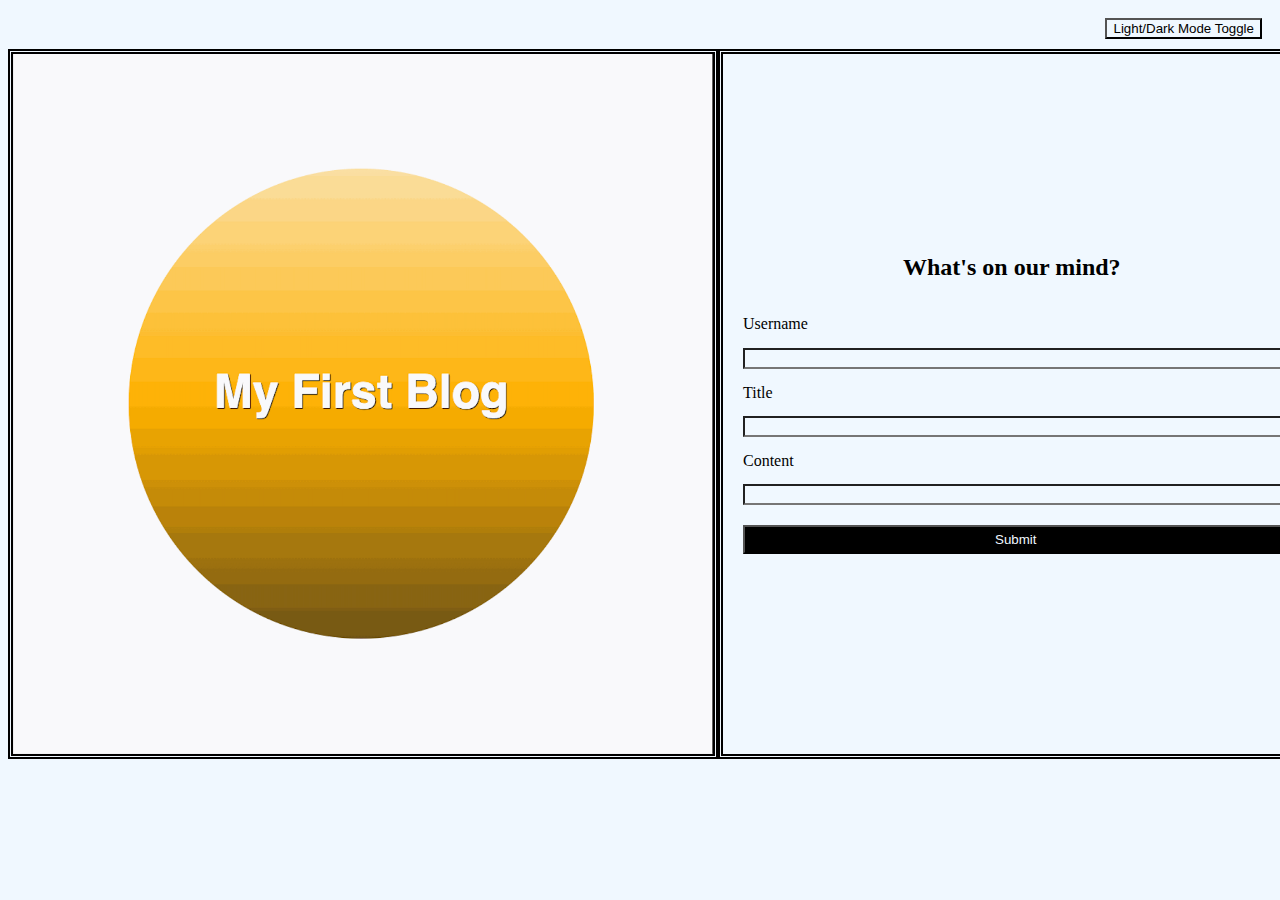
==== index.html @ 8565db99 "Added blog page png" ====
<!DOCTYPE html>
<html lang="en">
<head>
    <meta charset="UTF-8">
    <meta name="viewport" content="width=device-width, initial-scale=1.0">
    <link rel="stylesheet" href="./assets/css/styles.css">
    <link rel="stylesheet" href="./assets/css/form.css">
    <title>Personal Blog</title>
</head>
<body>
    <header>
        <button id="light-dark-mode-toggle">Light/Dark Mode Toggle</button>
    </header>
    <main>
        <section id="section1" class="two-lines">
            <img src="./bloghwimg.png" id="scale-down-png"/>
            <!-- <div>Add design Here</div> -->
        </section>
        <section id="section2" class="two-lines">
            <h2 id="question">What's on our mind?</h2>
            <label for="username">Username</label>
            <input type="text" username="username" required minlength="3">

            <label for="title">Title</label>
            <input type="text" username="title" required minlength="3">
            
            <label for="content" id="content-box-styling">Content</label>
            <input type="text" id="content-box" username="content" required minlength="3">
            
            <button id="submit-button-style">Submit</button>
        </section>
    </main>

    <script src="./assets/js/logic.js"></script>
    <script src="./assets/js/form.js"></script>
</body>
</html>
---- assets/css/styles.css ----
* {
    background-color: aliceblue;
    box-sizing: border-box

}

html {
    /* width: 1091px; */
    height: 800px;
}

body {
    /* width: 1091px; */
    height: 800px;
}

header {
    /* width: 1091px; */
    display: flex;
    justify-content: flex-end;
    /* justify-content: space-between; */
    padding: 10px;
    border-bottom: 10px;
    
}
main {
    /* width: 1091px; */
    display: flex;
    position: relative;
    /* top: 10%; */
    /* left: 10%; */
    
}

#content-box {
    
}

/* DEBUG: why won't this button show up at the right most corner of the page */
#light-dark-mode-toggle {
    position: relative;
    right: 0px;
    
  
}

#section1 {
    /* width: 545.5px; */
    display: flex;
    flex-direction: column;
    /* justify-content: space-between */
}

#section2 {
    /* width: 545.5px; */
    /* flex-wrap: wrap; */
    display: flex;
    flex-direction: column;
    justify-content: space-between;
    padding: 50px 20px;

    /* padding: 40px; */
    /* margin-right: 0px; */
    
}

label {
    /* display: block; */
    display: flex;
    flex-direction: column;
    margin: 10px 0px 10px 0px;
}

.two-lines {
    /* border: 3px solid black; */
    /* padding: 10px;   */
    /* margin: 3px; */
    border: thick double black;

}

#submit-button-style {
    display: flex;
    flex-direction: column;
    color: aliceblue;
    background-color: black;
    /* width: fit-content; */
    justify-self: center;
    align-self: center;
    margin: 15px 0px 10px 0px;
    padding: 5px 250px;
    margin-bottom: 150px;

}

#question {
    width: fit-content;
    position: relative;
    left: 160px;
    margin-top: 150px;
}

#content-box-styling {
    /* figure out how to extend the height of the box */
}

#scale-down-png {
    height: 700px;
    width: 700px;
}
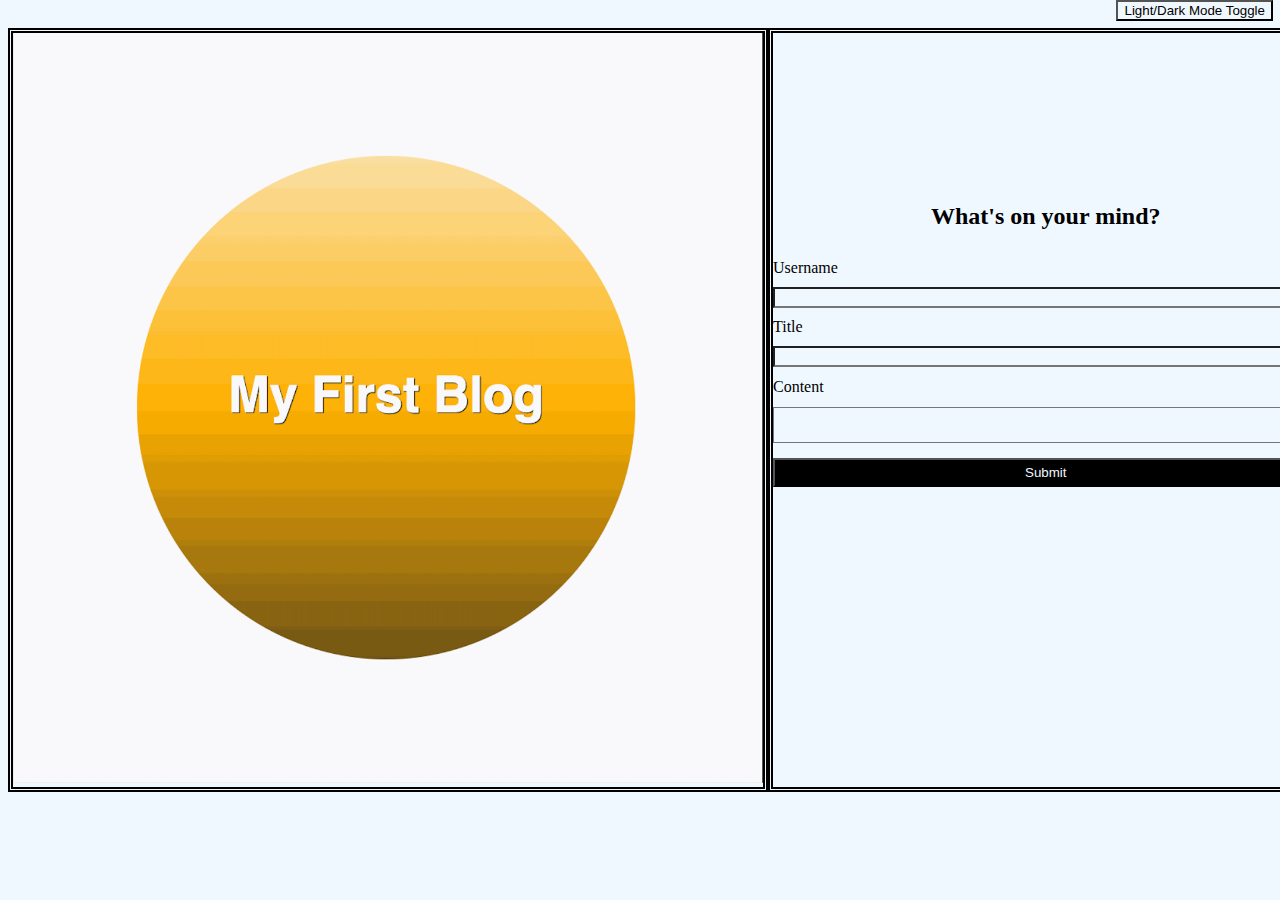
==== commit 82b384ec: "Working through adding the user input to be store in local storage by first creating variables that " ====
--- a/index.html
+++ b/index.html
@@ -9,29 +9,36 @@
 </head>
 <body>
     <header>
-        <button id="light-dark-mode-toggle">Light/Dark Mode Toggle</button>
+        <button type="checkbox" id="light-dark-mode-toggle">Light/Dark Mode Toggle</button>
+        
     </header>
     <main>
-        <section id="section1" class="two-lines">
-            <img src="./bloghwimg.png" id="scale-down-png"/>
-            <!-- <div>Add design Here</div> -->
-        </section>
-        <section id="section2" class="two-lines">
-            <h2 id="question">What's on our mind?</h2>
-            <label for="username">Username</label>
-            <input type="text" username="username" required minlength="3">
+        <div class="container">
+            <section id="section1" class="two-lines">
+                <img src="./bloghwimg.png" id="scale-down-png"/>
+                <!-- <div>Add design Here</div> -->
+            </section>
+        </div>
+            <section id="section2" class="two-lines">
+                <h2 id="question">What's on your mind?</h2>
+                <label for="username">Username</label>
+                <input type="text" username="username" required minlength="3">
+    
+                <label for="title">Title</label>
+                <input type="text" username="title" required minlength="3">
+                
+                <label for="content" id="content-box-styling">Content</label>
+                <textarea type="text" id="content-box" username="content" required minlength="3"></textarea>
+                
+                <button id="submit-button-style">Submit</button>
+            </section>
+            <script src="./assets/js/logic.js"></script>
+        <script src="./assets/js/form.js"></script>
+        </main>
+        
+    </body>
+    
 
-            <label for="title">Title</label>
-            <input type="text" username="title" required minlength="3">
-            
-            <label for="content" id="content-box-styling">Content</label>
-            <input type="text" id="content-box" username="content" required minlength="3">
-            
-            <button id="submit-button-style">Submit</button>
-        </section>
-    </main>
-
-    <script src="./assets/js/logic.js"></script>
-    <script src="./assets/js/form.js"></script>
-</body>
+    
+        
 </html>--- a/assets/css/styles.css
+++ b/assets/css/styles.css
@@ -5,28 +5,24 @@
 }
 
 html {
-    /* width: 1091px; */
-    height: 800px;
+
 }
 
 body {
-    /* width: 1091px; */
-    height: 800px;
+ /* display: flex;
+ flex-direction: column; */
 }
 
 header {
-    /* width: 1091px; */
     display: flex;
     justify-content: flex-end;
-    /* justify-content: space-between; */
     padding: 10px;
-    border-bottom: 10px;
+    border-bottom: 20px;
     
 }
 main {
-    /* width: 1091px; */
     display: flex;
-    position: relative;
+    /* position: relative; */
     /* top: 10%; */
     /* left: 10%; */
     
@@ -38,43 +34,61 @@
 
 /* DEBUG: why won't this button show up at the right most corner of the page */
 #light-dark-mode-toggle {
-    position: relative;
-    right: 0px;
-    
+    position: absolute;
+    top: 0px;
+    right: 7px;
   
+}
+
+.container {
+    background-color: aliceblue;
+    color: #222;
+}
+
+#light-dark-mode-toggle::after {
+
+}
+
+.dark {
+    background-color: #222;
+    color: white;
+}
+
+.light {
+    background-color: white;
+    color: #222;
 }
 
 #section1 {
     /* width: 545.5px; */
-    display: flex;
-    flex-direction: column;
-    /* justify-content: space-between */
+
+
+    /* display: flex;
+    flex-direction: column; */
 }
 
 #section2 {
-    /* width: 545.5px; */
-    /* flex-wrap: wrap; */
     display: flex;
     flex-direction: column;
-    justify-content: space-between;
-    padding: 50px 20px;
+    justify-content: center;
+    align-content: center;
+    width: 100%;
 
-    /* padding: 40px; */
+    /* justify-content: space-between; */
+    /* align-items: center; */
+    /* padding: 50px 20px; */
     /* margin-right: 0px; */
     
 }
 
 label {
-    /* display: block; */
     display: flex;
     flex-direction: column;
     margin: 10px 0px 10px 0px;
+    
 }
 
 .two-lines {
-    /* border: 3px solid black; */
-    /* padding: 10px;   */
-    /* margin: 3px; */
     border: thick double black;
 
 }
@@ -95,16 +109,21 @@
 
 #question {
     width: fit-content;
-    position: relative;
+    align-self: center;
+    /* justify-self: ; */
+
+    /* Worked before */
+    /* position: relative;
     left: 160px;
-    margin-top: 150px;
+    margin-top: 150px; */
 }
 
 #content-box-styling {
+    line-height: 20px;
     /* figure out how to extend the height of the box */
 }
 
 #scale-down-png {
-    height: 700px;
-    width: 700px;
+    height: 750px;
+    width: 750px;
 }--- a/assets/css/form.css
+++ b/assets/css/form.css
@@ -0,0 +1,5 @@
+* {
+    background-color: aliceblue;
+    
+}
+
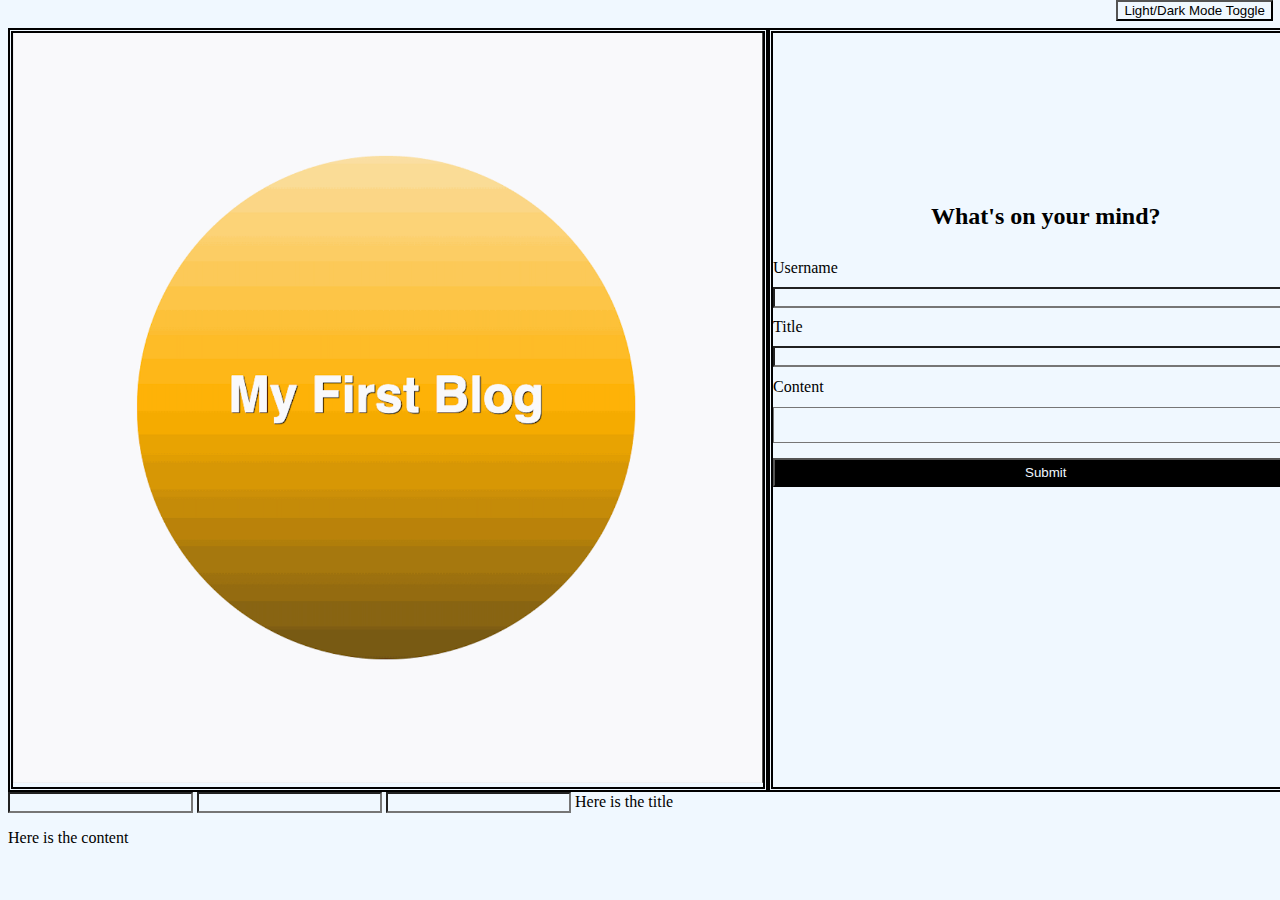
==== commit 31801901: "adding user input to local storage/debugging" ====
--- a/index.html
+++ b/index.html
@@ -21,15 +21,27 @@
         </div>
             <section id="section2" class="two-lines">
                 <h2 id="question">What's on your mind?</h2>
-                <label for="username">Username</label>
-                <input type="text" username="username" required minlength="3">
+                <form id="section2">
+                    <label for="username">Username</label>
+                    <input type="text" id="username" required minlength="3">
+                    
+                    <label for="title">Title</label>
+                    <input type="text" id="blog-title">
+
+                    <!-- HELP! -->
+                    <label for="content" id="content-box-styling">Content</label>
+                    <textarea <input type="text" id="blog-post-content content-box" required minlength="3"> </textarea>
+                    </div>
+                </form>
+
+                <!-- <label for="username">Username</label> -->
+                <!-- <input type="text" username="username" > -->
     
-                <label for="title">Title</label>
-                <input type="text" username="title" required minlength="3">
+                <!-- <label for="title">Title</label> -->
+                <!-- <input type="text" username="title" required minlength="3"> -->
                 
-                <label for="content" id="content-box-styling">Content</label>
-                <textarea type="text" id="content-box" username="content" required minlength="3"></textarea>
-                
+                <!-- <label for="content" id="content-box-styling">Content</label> -->
+                <!-- <textarea type="text" id="content-box" username="content" required minlength="3"></textarea> -->
                 <button id="submit-button-style">Submit</button>
             </section>
             <script src="./assets/js/logic.js"></script>
@@ -37,8 +49,15 @@
         </main>
         
     </body>
-    
-
-    
+    <!--  -->
+    <form>
+        <input type="text" id="username">
+        <input type="text" id="blog-title">
+        <input type="text" id="blog-post-content">
+            Here is the title
+            <p>Here is the content</p>
+        </div>
+    </form>
+    <!--  -->
         
 </html>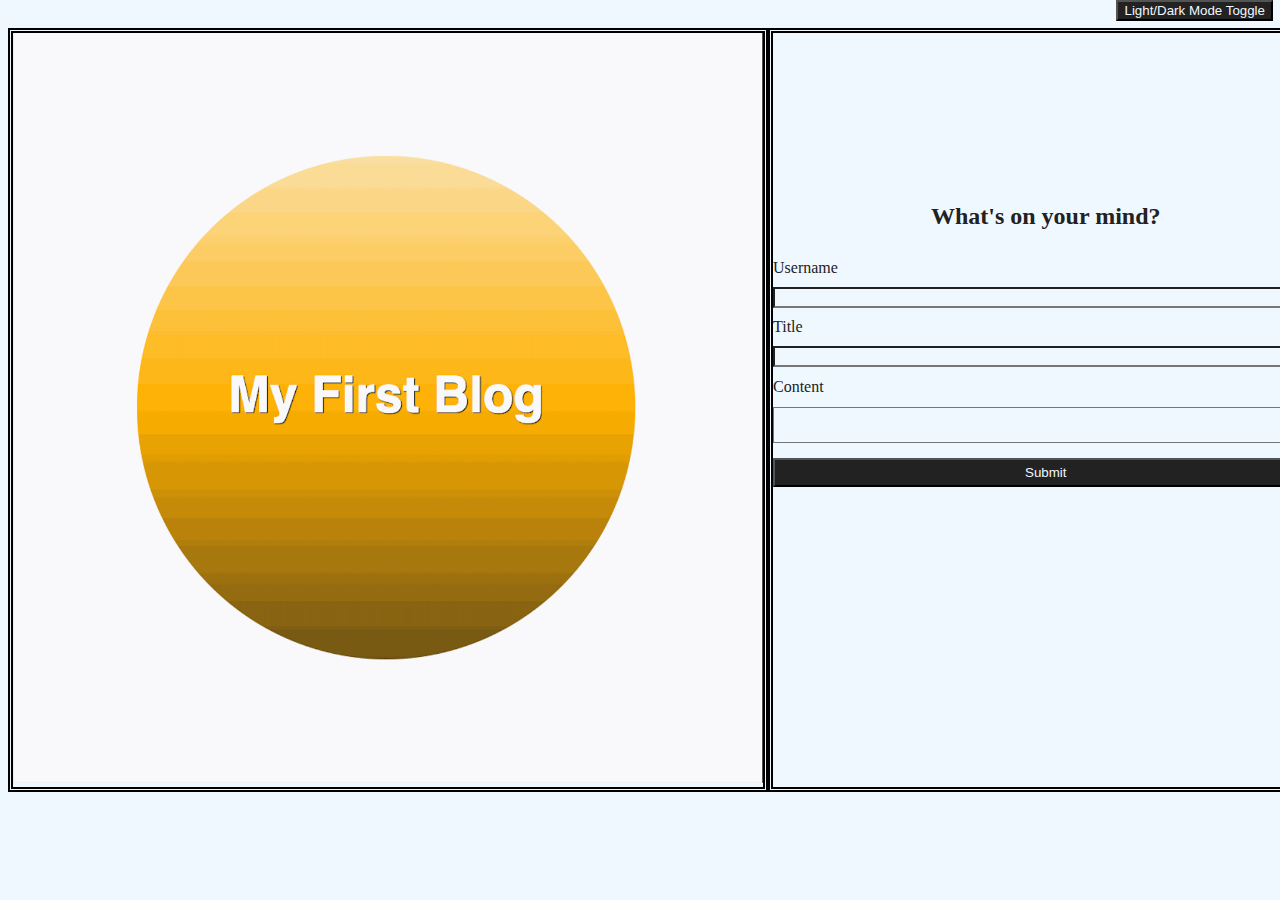
==== commit fb5f5220: "Created an alert for when user doesn't fully fill out the blog entry form before clicking submit" ====
--- a/index.html
+++ b/index.html
@@ -5,6 +5,8 @@
     <meta name="viewport" content="width=device-width, initial-scale=1.0">
     <link rel="stylesheet" href="./assets/css/styles.css">
     <link rel="stylesheet" href="./assets/css/form.css">
+    <a href="./blog.html"></a>  
+    <!-- ideally should link to the blog page -->
     <title>Personal Blog</title>
 </head>
 <body>
@@ -16,48 +18,27 @@
         <div class="container">
             <section id="section1" class="two-lines">
                 <img src="./bloghwimg.png" id="scale-down-png"/>
-                <!-- <div>Add design Here</div> -->
             </section>
         </div>
-            <section id="section2" class="two-lines">
+            <section id="section2" class="two-lines container">
                 <h2 id="question">What's on your mind?</h2>
                 <form id="section2">
                     <label for="username">Username</label>
                     <input type="text" id="username" required minlength="3">
                     
-                    <label for="title">Title</label>
+                    <label for="blog-title">Title</label>
                     <input type="text" id="blog-title">
 
-                    <!-- HELP! -->
-                    <label for="content" id="content-box-styling">Content</label>
-                    <textarea <input type="text" id="blog-post-content content-box" required minlength="3"> </textarea>
+                    <label for="blog-post-content" id="content-box-styling">Content</label>
+                    <textarea type="text" id="blog-post-content" class="content-box" required minlength="3"></textarea>
                     </div>
                 </form>
-
-                <!-- <label for="username">Username</label> -->
-                <!-- <input type="text" username="username" > -->
-    
-                <!-- <label for="title">Title</label> -->
-                <!-- <input type="text" username="title" required minlength="3"> -->
-                
-                <!-- <label for="content" id="content-box-styling">Content</label> -->
-                <!-- <textarea type="text" id="content-box" username="content" required minlength="3"></textarea> -->
                 <button id="submit-button-style">Submit</button>
             </section>
-            <script src="./assets/js/logic.js"></script>
+            <!-- <script src="./assets/js/logic.js"></script> -->
+            
+        </main>
         <script src="./assets/js/form.js"></script>
-        </main>
-        
+        <script src="./assets/js/logic.js"></script>
     </body>
-    <!--  -->
-    <form>
-        <input type="text" id="username">
-        <input type="text" id="blog-title">
-        <input type="text" id="blog-post-content">
-            Here is the title
-            <p>Here is the content</p>
-        </div>
-    </form>
-    <!--  -->
-        
 </html>--- a/assets/css/styles.css
+++ b/assets/css/styles.css
@@ -1,6 +1,12 @@
 * {
     background-color: aliceblue;
     box-sizing: border-box
+
+}
+
+:root {
+    --light-color: #F0F8FF;
+    --dark-color: #222;
 
 }
 
@@ -28,58 +34,6 @@
     
 }
 
-#content-box {
-    
-}
-
-/* DEBUG: why won't this button show up at the right most corner of the page */
-#light-dark-mode-toggle {
-    position: absolute;
-    top: 0px;
-    right: 7px;
-  
-}
-
-.container {
-    background-color: aliceblue;
-    color: #222;
-}
-
-#light-dark-mode-toggle::after {
-
-}
-
-.dark {
-    background-color: #222;
-    color: white;
-}
-
-.light {
-    background-color: white;
-    color: #222;
-}
-
-#section1 {
-    /* width: 545.5px; */
-
-
-    /* display: flex;
-    flex-direction: column; */
-}
-
-#section2 {
-    display: flex;
-    flex-direction: column;
-    justify-content: center;
-    align-content: center;
-    width: 100%;
-
-    /* justify-content: space-between; */
-    /* align-items: center; */
-    /* padding: 50px 20px; */
-    /* margin-right: 0px; */
-    
-}
 
 label {
     display: flex;
@@ -87,6 +41,36 @@
     margin: 10px 0px 10px 0px;
     
 }
+
+
+.content-box {
+    
+}
+
+
+
+.container {
+    background-color: var(--light-color);
+    color: var(--dark-color);
+}
+
+
+/* 
+.dark {
+    background-color: var(--dark-color);
+    color: var(--light-color);
+} */
+.dark header, .dark footer, .dark main {
+    background-color: var(--dark-color);
+    color: var(--light-color);
+}
+
+.light header, .light footer, .light main{
+    background-color: var(--light-color);
+    color: var(--dark-color);
+}
+
+
 
 .two-lines {
     border: thick double black;
@@ -97,8 +81,7 @@
     display: flex;
     flex-direction: column;
     color: aliceblue;
-    background-color: black;
-    /* width: fit-content; */
+    background-color: var(--dark-color);
     justify-self: center;
     align-self: center;
     margin: 15px 0px 10px 0px;
@@ -110,20 +93,43 @@
 #question {
     width: fit-content;
     align-self: center;
-    /* justify-self: ; */
-
-    /* Worked before */
-    /* position: relative;
-    left: 160px;
-    margin-top: 150px; */
+  
 }
 
 #content-box-styling {
     line-height: 20px;
-    /* figure out how to extend the height of the box */
+  
 }
 
 #scale-down-png {
     height: 750px;
     width: 750px;
+}
+
+
+#light-dark-mode-toggle {
+    position: absolute;
+    top: 0px;
+    right: 7px;
+    background-color: var(--dark-color);
+    color: var(--light-color);
+  
+}
+
+#section1 {
+    
+}
+
+#section2 {
+    display: flex;
+    flex-direction: column;
+    justify-content: center;
+    align-content: center;
+    width: 100%;
+
+    
+}
+
+#light-dark-mode-toggle::after {
+
 }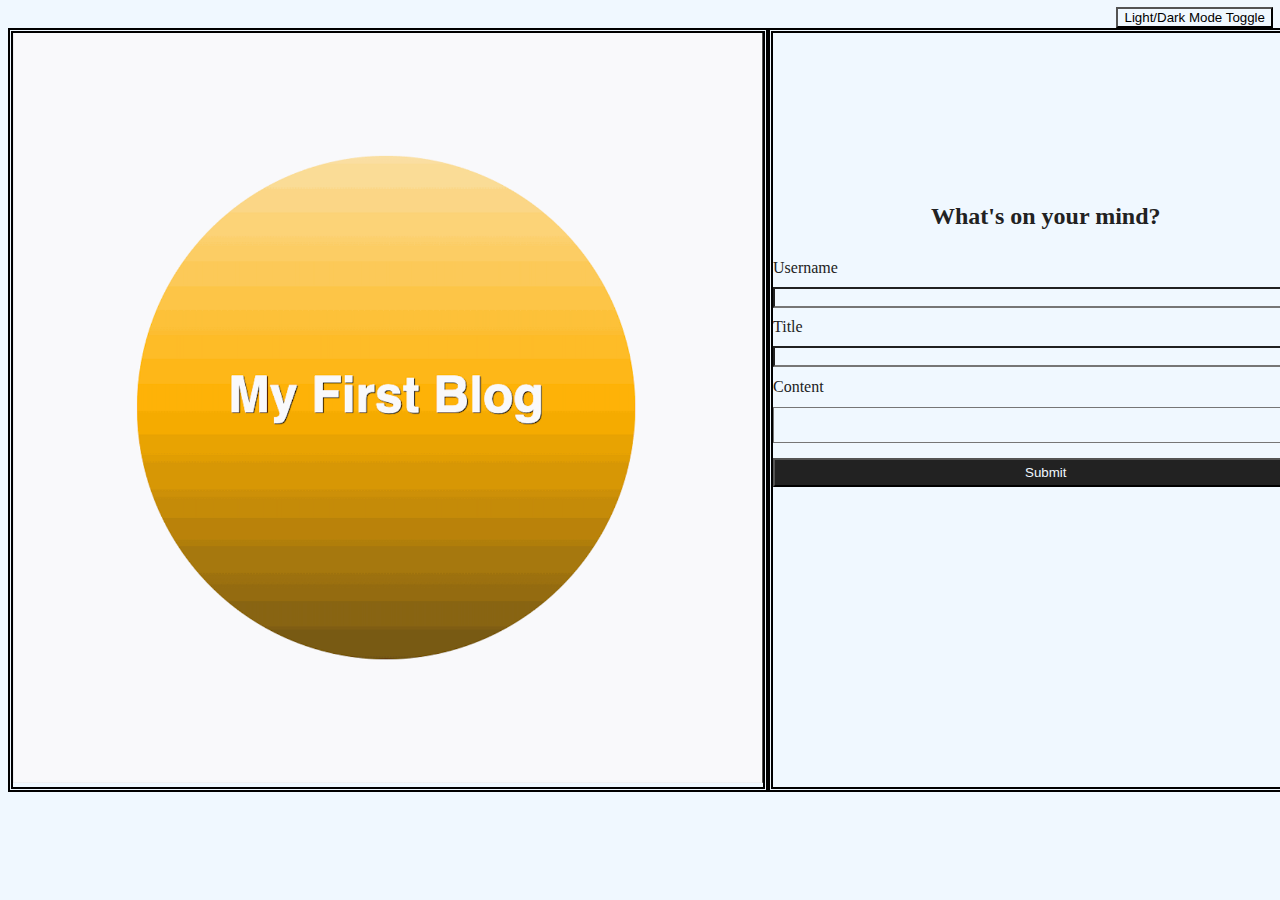
==== commit e65573f0: "cleaning up the the webpages to look uniform" ====
--- a/index.html
+++ b/index.html
@@ -23,6 +23,7 @@
             <section id="section2" class="two-lines container">
                 <h2 id="question">What's on your mind?</h2>
                 <form id="section2">
+                    <!-- <input onclick="window.location.href = './blog.html';" type="submit" > -->
                     <label for="username">Username</label>
                     <input type="text" id="username" required minlength="3">
                     
@@ -38,7 +39,7 @@
             <!-- <script src="./assets/js/logic.js"></script> -->
             
         </main>
-        <script src="./assets/js/form.js"></script>
-        <script src="./assets/js/logic.js"></script>
     </body>
+    <script src="./assets/js/form.js"></script>
+    <script src="./assets/js/logic.js"></script>
 </html>--- a/assets/css/styles.css
+++ b/assets/css/styles.css
@@ -60,17 +60,29 @@
     background-color: var(--dark-color);
     color: var(--light-color);
 } */
-.dark header, .dark footer, .dark main {
+.dark header, .dark footer, .dark main, .dark html, .dark div {
     background-color: var(--dark-color);
     color: var(--light-color);
 }
 
-.light header, .light footer, .light main{
+
+
+.light header, .light footer, .light main, .light html, .light div {
     background-color: var(--light-color);
     color: var(--dark-color);
 }
 
 
+
+.dark section, .dark h2, .dark label, .dark form, .dark #light-dark-mode-toggle{
+    background-color: var(--dark-color);
+    color: var(--light-color);
+}
+
+.light section, .light h2, .light form, .light #light-dark-mode-toggle{
+    background-color: var(--light-color);
+    color: var(--dark-color);
+}
 
 .two-lines {
     border: thick double black;
@@ -109,10 +121,10 @@
 
 #light-dark-mode-toggle {
     position: absolute;
-    top: 0px;
+    top: 7px;
     right: 7px;
-    background-color: var(--dark-color);
-    color: var(--light-color);
+    /* background-color: var(--dark-color);
+    color: var(--light-color); */
   
 }
 
@@ -129,7 +141,3 @@
 
     
 }
-
-#light-dark-mode-toggle::after {
-
-}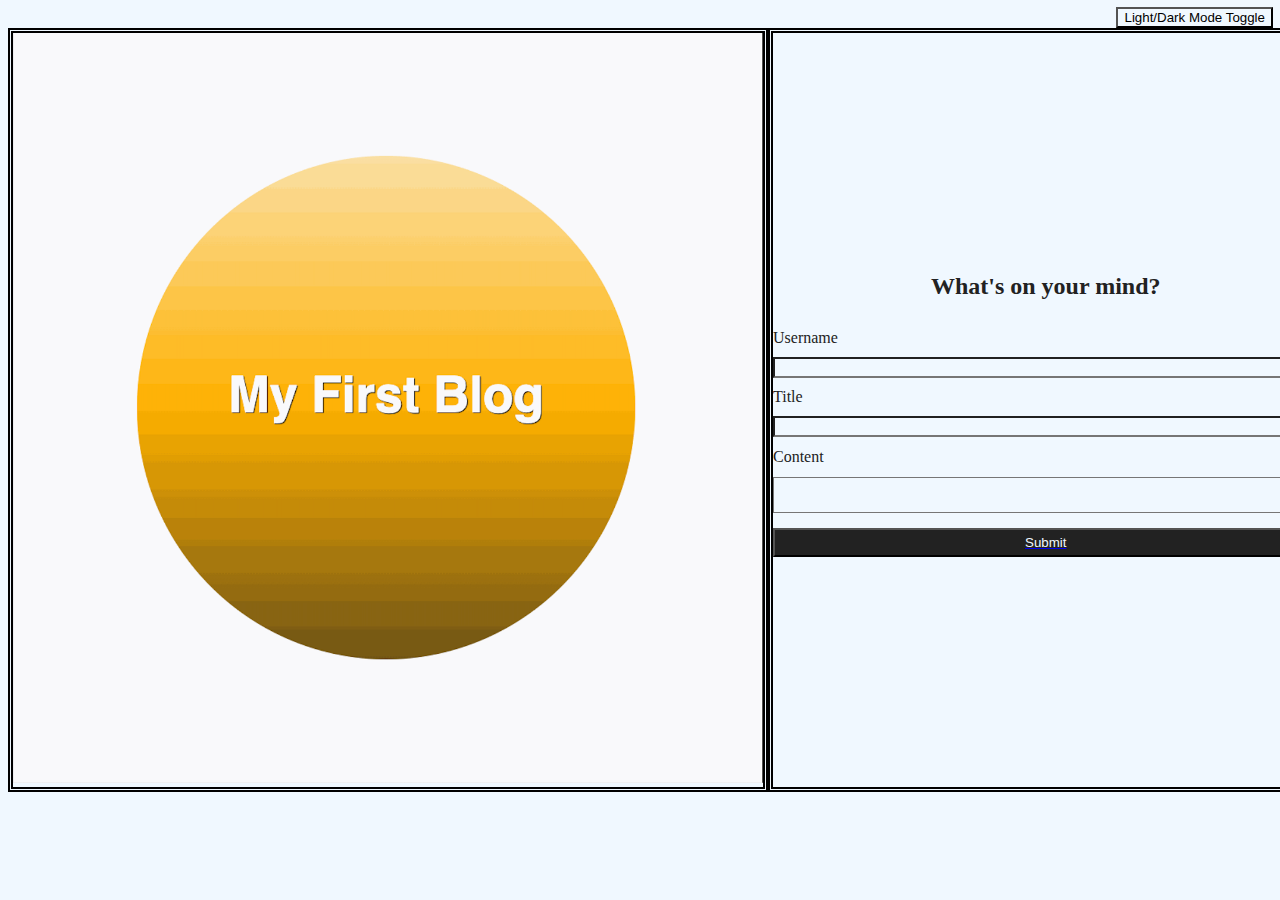
==== commit 802e35e1: "debugging local storage" ====
--- a/index.html
+++ b/index.html
@@ -34,12 +34,14 @@
                     <textarea type="text" id="blog-post-content" class="content-box" required minlength="3"></textarea>
                     </div>
                 </form>
-                <button id="submit-button-style">Submit</button>
+                <a href="./blog.html"><button id="submit-button-style">Submit</button></a>
+                <!-- <button id="submit-button-style">Submit</button> -->
             </section>
             <!-- <script src="./assets/js/logic.js"></script> -->
             
         </main>
     </body>
     <script src="./assets/js/form.js"></script>
+    <script src="./assets/js/blog.js"></script>
     <script src="./assets/js/logic.js"></script>
 </html>--- a/assets/css/styles.css
+++ b/assets/css/styles.css
@@ -34,6 +34,11 @@
     
 }
 
+a {
+    display: flex;
+    justify-content: center;
+}
+
 
 label {
     display: flex;
@@ -60,14 +65,14 @@
     background-color: var(--dark-color);
     color: var(--light-color);
 } */
-.dark header, .dark footer, .dark main, .dark html, .dark div {
+.dark header, .dark footer, .dark main, .dark html, .dark div, .dark a{
     background-color: var(--dark-color);
     color: var(--light-color);
 }
 
 
 
-.light header, .light footer, .light main, .light html, .light div {
+.light header, .light footer, .light main, .light html, .light div, .light a {
     background-color: var(--light-color);
     color: var(--dark-color);
 }
@@ -94,13 +99,16 @@
     flex-direction: column;
     color: aliceblue;
     background-color: var(--dark-color);
-    justify-self: center;
-    align-self: center;
+    /* justify-content: center;
+    align-content: center; */
+    /* justify-self: center; */
+    /* align-self: center; */
     margin: 15px 0px 10px 0px;
     padding: 5px 250px;
-    margin-bottom: 150px;
+    /* margin-bottom: 150px; */
 
 }
+
 
 #question {
     width: fit-content;
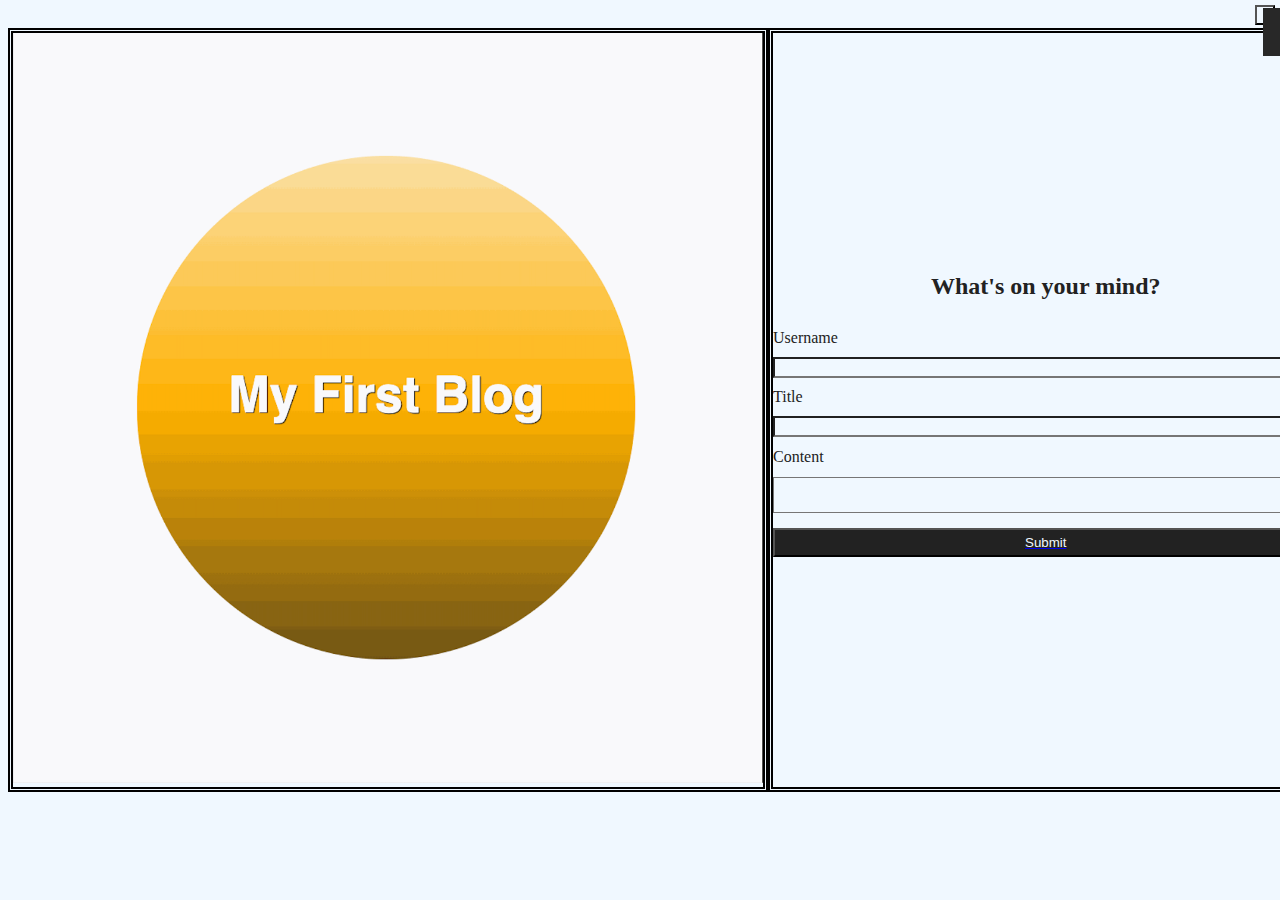
==== commit 858e227d: "debugging the theme switch button" ====
--- a/index.html
+++ b/index.html
@@ -11,7 +11,8 @@
 </head>
 <body>
     <header>
-        <button type="checkbox" id="light-dark-mode-toggle">Light/Dark Mode Toggle</button>
+        <!-- <button type="checkbox" id="light-dark-mode-toggle">Light/Dark Mode Toggle</button> -->
+       <button type="checkbox" id="light-dark-mode-toggle"> <img src="./blogTheme.png"></button> 
         
     </header>
     <main>
@@ -22,7 +23,7 @@
         </div>
             <section id="section2" class="two-lines container">
                 <h2 id="question">What's on your mind?</h2>
-                <form id="section2">
+                <form id="blog-form">
                     <!-- <input onclick="window.location.href = './blog.html';" type="submit" > -->
                     <label for="username">Username</label>
                     <input type="text" id="username" required minlength="3">
@@ -32,13 +33,11 @@
 
                     <label for="blog-post-content" id="content-box-styling">Content</label>
                     <textarea type="text" id="blog-post-content" class="content-box" required minlength="3"></textarea>
-                    </div>
                 </form>
                 <a href="./blog.html"><button id="submit-button-style">Submit</button></a>
                 <!-- <button id="submit-button-style">Submit</button> -->
             </section>
             <!-- <script src="./assets/js/logic.js"></script> -->
-            
         </main>
     </body>
     <script src="./assets/js/form.js"></script>
--- a/assets/css/styles.css
+++ b/assets/css/styles.css
@@ -129,8 +129,10 @@
 
 #light-dark-mode-toggle {
     position: absolute;
-    top: 7px;
-    right: 7px;
+    top: 5px;
+    right: 5px;
+    height: 20px;
+    width: 20px;
     /* background-color: var(--dark-color);
     color: var(--light-color); */
   
@@ -149,3 +151,11 @@
 
     
 }
+
+#blog-form {
+    display: flex;
+    flex-direction: column;
+    justify-content: center;
+    align-content: center;
+    width: 100%;
+}
